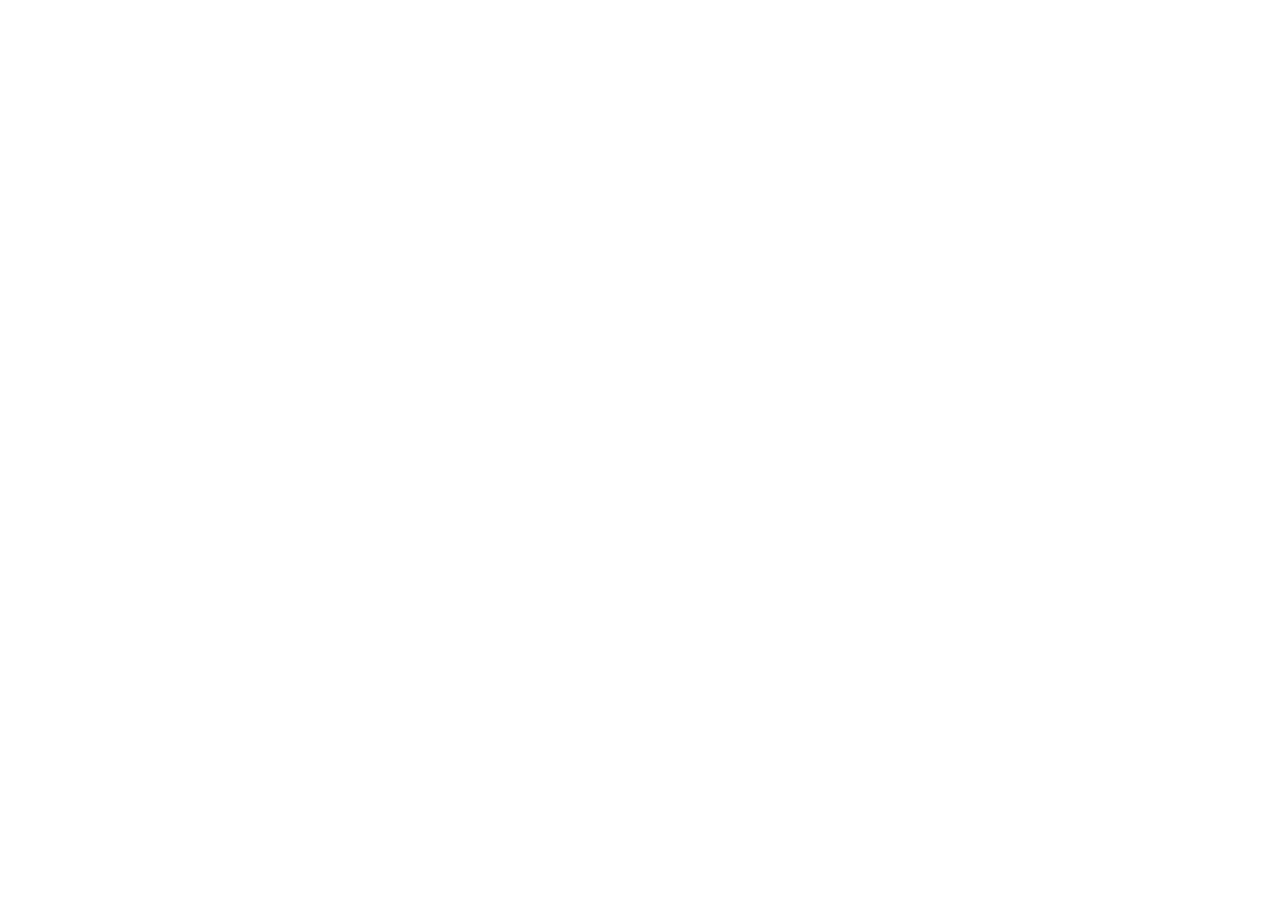
==== add-notice.html @ 12d4edbc "Add files via upload" ====
<!DOCTYPE html>
<html lang="en">
<head><meta charset="UTF-8"><meta name="viewport" content="width=device-width,initial-scale=1">
<title>Add Notice</title><link rel="stylesheet" href="assets/style.css"></head>
<body><div id="app"></div>
<script src="assets/app.js"></script>
<script>
requireAdmin(); renderShell("Add Notice");
document.getElementById("content").innerHTML = `
<div class="card">
<h2>Add New Notice</h2>
<form id="noticeForm">
<label>Notice Title</label><input id="title" required>
<label>Category</label><select id="category"><option>Academic</option><option>Exam</option><option>Event</option><option>General</option></select>
<label>Notice Date</label><input id="date" type="date" required>
<label>Description</label><textarea id="description" rows="6" required></textarea>
<button class="btn" type="submit">Publish Notice</button>
</form></div>`;
document.getElementById("noticeForm").addEventListener("submit",e=>{
 e.preventDefault();
 addNotice({
  title:title.value, category:category.value, date:date.value,
  description:description.value
 });
 alert("Notice published successfully.");
 location.href="manage-notices.html";
});
</script></body></html>
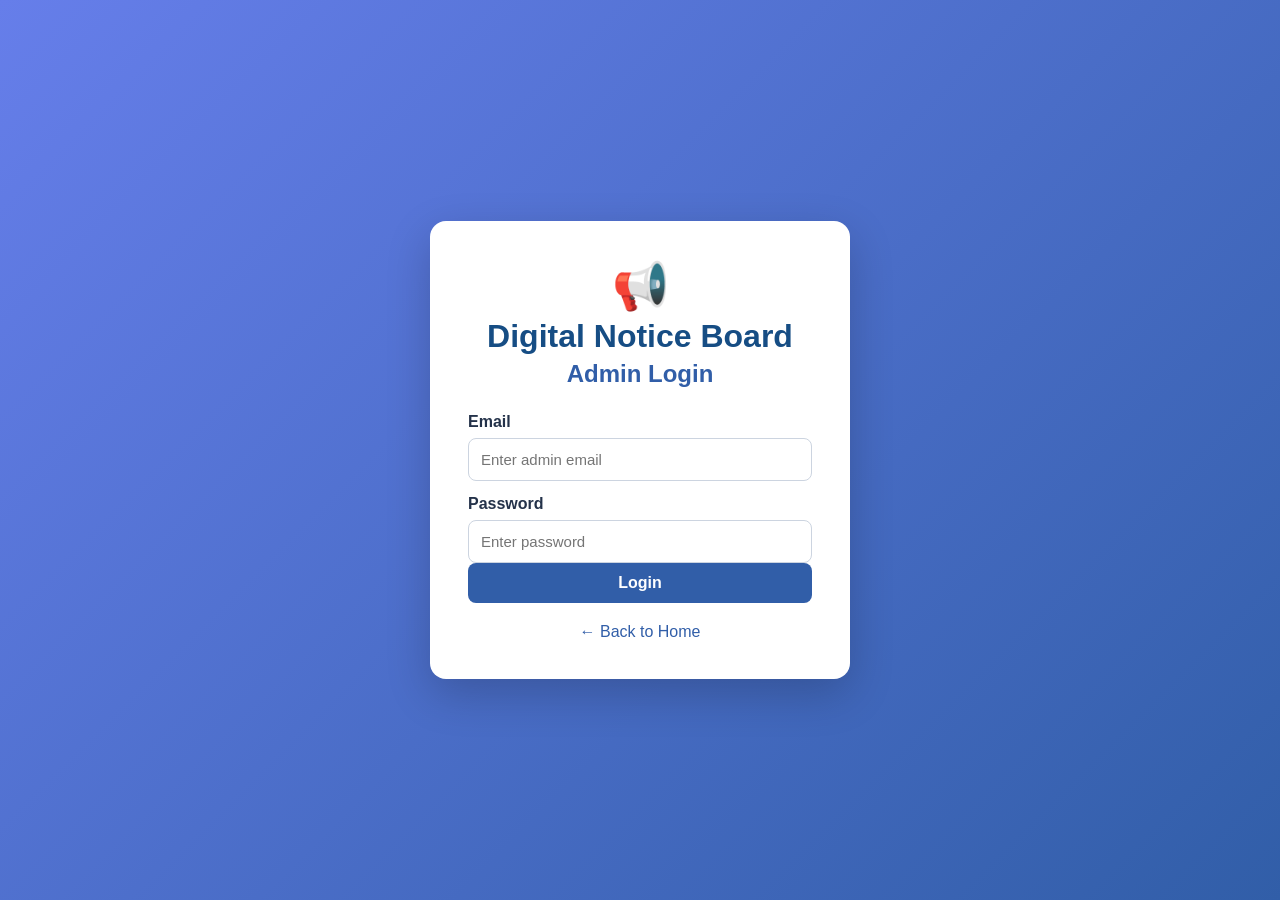
==== commit bf5e0160: "Update add-notice.html" ====
--- a/add-notice.html
+++ b/add-notice.html
@@ -1,28 +1,54 @@
 <!DOCTYPE html>
 <html lang="en">
-<head><meta charset="UTF-8"><meta name="viewport" content="width=device-width,initial-scale=1">
-<title>Add Notice</title><link rel="stylesheet" href="assets/style.css"></head>
-<body><div id="app"></div>
-<script src="assets/app.js"></script>
+<head>
+<meta charset="UTF-8">
+<meta name="viewport" content="width=device-width,initial-scale=1">
+<title>Add Notice</title>
+<link rel="stylesheet" href="style.css">
+</head>
+<body>
+<div id="app"></div>
+<script src="app.js"></script>
 <script>
-requireAdmin(); renderShell("Add Notice");
-document.getElementById("content").innerHTML = `
-<div class="card">
-<h2>Add New Notice</h2>
-<form id="noticeForm">
-<label>Notice Title</label><input id="title" required>
-<label>Category</label><select id="category"><option>Academic</option><option>Exam</option><option>Event</option><option>General</option></select>
-<label>Notice Date</label><input id="date" type="date" required>
-<label>Description</label><textarea id="description" rows="6" required></textarea>
-<button class="btn" type="submit">Publish Notice</button>
-</form></div>`;
-document.getElementById("noticeForm").addEventListener("submit",e=>{
- e.preventDefault();
- addNotice({
-  title:title.value, category:category.value, date:date.value,
-  description:description.value
- });
- alert("Notice published successfully.");
- location.href="manage-notices.html";
+requireAdmin(); 
+renderShell("Add Notice");
+
+const container = document.getElementById("content") || document.getElementById("app");
+if (container) {
+    container.innerHTML = `
+        <div class="card">
+            <h2>Add New Notice</h2>
+            <form id="noticeForm">
+                <label>Notice Title</label>
+                <input id="title" required>
+                <label>Category</label>
+                <select id="category">
+                    <option>Academic</option>
+                    <option>Exam</option>
+                    <option>Event</option>
+                    <option>General</option>
+                </select>
+                <label>Notice Date</label>
+                <input id="date" type="date" required>
+                <label>Description</label>
+                <textarea id="description" rows="6" required></textarea>
+                <button class="btn" type="submit">Publish Notice</button>
+            </form>
+        </div>
+    `;
+}
+
+document.getElementById("noticeForm").addEventListener("submit", e => {
+    e.preventDefault();
+    addNotice({
+        title: document.getElementById("title").value,
+        category: document.getElementById("category").value,
+        date: document.getElementById("date").value,
+        description: document.getElementById("description").value
+    });
+    alert("Notice published successfully.");
+    location.href = "manage-notices.html";
 });
-</script></body></html>+</script>
+</body>
+</html>
--- a/style.css
+++ b/style.css
@@ -0,0 +1,222 @@
+*{box-sizing:border-box}body{margin:0;font-family:Arial,sans-serif;background:#f4f7fb;color:#24324a}a{text-decoration:none}.btn{display:inline-block;background:#315ea8;color:white;border:0;border-radius:8px;padding:11px 17px;font-weight:700;cursor:pointer}.btn.small{padding:9px 14px}.btn.full{width:100%;font-size:16px}.btn.secondary{background:#667eea}.login-page{min-height:100vh;display:flex;align-items:center;justify-content:center;background:linear-gradient(135deg,#667eea,#315ea8);padding:20px}.login-card{background:#fff;width:420px;max-width:100%;padding:38px;border-radius:16px;box-shadow:0 15px 45px #0003}.logo{text-align:center;font-size:46px}.login-card h1{text-align:center;margin:5px 0;color:#164d84}.login-card h2{text-align:center;color:#315ea8;margin:0 0 25px}.login-card label{display:block;font-weight:700;margin:14px 0 7px}.login-card input,.login-card select,.login-card textarea{width:100%;padding:12px;border:1px solid #ccd4e0;border-radius:8px;font-size:15px}.back{display:block;text-align:center;margin-top:20px;color:#315ea8}.error{background:#ffe4e4;color:#a90000;padding:10px;border-radius:7px;margin-bottom:15px}.hidden{display:none}.public-header,.topbar{padding:17px 30px;background:#fff;border-bottom:1px solid #e1e7ef;display:flex;justify-content:space-between;align-items:center}.public-header b,.topbar b{font-size:21px;color:#174f86}.public-header span,.topbar span{margin-left:10px;color:#78869a}.public-main{max-width:1100px;margin:auto;padding:35px 20px}.hero{text-align:center;padding:35px}.hero h1{font-size:38px;margin:0 0 10px}.notice-grid{display:grid;grid-template-columns:repeat(auto-fit,minmax(280px,1fr));gap:20px}.notice-card,.card,.empty{background:white;border-radius:14px;padding:24px;box-shadow:0 5px 20px #26364d12}.notice-card h2{margin:10px 0}.notice-card p{line-height:1.6;color:#5d6878}.badge,.chips span{display:inline-block;background:#e8efff;color:#315ea8;padding:6px 10px;border-radius:20px;font-size:12px;font-weight:700}.layout{display:flex;min-height:calc(100vh - 70px)}aside{width:230px;background:#193f6b;padding:25px 15px}aside a{display:block;color:white;padding:12px 14px;border-radius:7px;margin-bottom:5px}aside a:hover{background:#315ea8}main{flex:1;padding:30px;max-width:1200px}.page-title{margin-bottom:22px}.page-title h1{margin:0}.welcome h2{margin-top:0}.stats{display:grid;grid-template-columns:repeat(3,1fr);gap:18px;margin:20px 0}.stat{background:#fff;border-radius:14px;padding:24px;text-align:center;box-shadow:0 5px 20px #26364d12}.stat b{display:block;font-size:32px;color:#315ea8}.stat span{color:#718096}.quick{margin-top:20px}.quick h2{margin-top:0}.page-head{display:flex;justify-content:space-between;align-items:center}.notice-row{display:flex;justify-content:space-between;gap:15px;border-bottom:1px solid #e4e8ef;padding:18px 0}.notice-row:last-child{border-bottom:0}.notice-row h3{margin:0 0 7px}.notice-row p{margin:5px 0;color:#657184}.danger{background:#d84c4c;color:#fff;border:0;border-radius:7px;padding:8px 12px;height:max-content;cursor:pointer}.chips{display:flex;gap:10px;flex-wrap:wrap;margin:20px 0}table{width:100%;border-collapse:collapse;margin-top:20px}th,td{text-align:left;padding:12px;border-bottom:1px solid #e1e6ee}.muted{color:#738095}.empty{text-align:center;margin-top:20px}@media(max-width:700px){.layout{display:block}aside{width:100%}aside a{display:inline-block}.stats{grid-template-columns:1fr}.topbar,.public-header{padding:14px;gap:10px}.public-header span,.topbar span{display:none}main{padding:18px}} /* Form Fix */
+.card form {
+    max-width: 700px;
+    margin: 0 auto;
+}
+
+.card form label {
+    display: block;
+    font-weight: 700;
+    margin: 15px 0 7px;
+}
+
+.card form input,
+.card form select,
+.card form textarea {
+    width: 100%;
+    display: block;
+    padding: 12px;
+    border: 1px solid #ccd4e0;
+    border-radius: 8px;
+    font-size: 15px;
+    font-family: Arial, sans-serif;
+}
+
+.card form textarea {
+    resize: vertical;
+    min-height: 120px;
+}
+
+.card form .btn {
+    margin-top: 18px;
+}
+/* Attractive User Registration Page */
+
+body:has(#registerForm),
+body:has(#registrationForm) {
+    background: linear-gradient(135deg, #eef5ff, #f8faff, #e8efff);
+    min-height: 100vh;
+}
+
+/* Registration card */
+body:has(#registerForm) .login-card,
+body:has(#registrationForm) .login-card {
+    width: 460px;
+    max-width: 95%;
+    padding: 35px;
+    background: #ffffff;
+    border-radius: 20px;
+    box-shadow: 0 15px 45px rgba(49, 94, 168, 0.16);
+}
+
+/* Heading */
+body:has(#registerForm) .login-card h1,
+body:has(#registrationForm) .login-card h1 {
+    color: #2457a6;
+    font-size: 29px;
+    margin-bottom: 8px;
+}
+
+/* Labels */
+body:has(#registerForm) .login-card label,
+body:has(#registrationForm) .login-card label {
+    color: #193f6b;
+    font-size: 15px;
+    margin: 17px 0 8px;
+}
+
+/* Input fields */
+body:has(#registerForm) .login-card input,
+body:has(#registrationForm) .login-card input {
+    width: 100%;
+    padding: 13px 15px;
+    border: 1px solid #d5e0f1;
+    border-radius: 10px;
+    background: #fbfdff;
+    font-size: 15px;
+    transition: 0.25s;
+}
+
+body:has(#registerForm) .login-card input:focus,
+body:has(#registrationForm) .login-card input:focus {
+    outline: none;
+    border-color: #4778e7;
+    box-shadow: 0 0 0 4px rgba(71, 120, 231, 0.12);
+    background: #ffffff;
+}
+
+/* Register button */
+body:has(#registerForm) .login-card .btn,
+body:has(#registrationForm) .login-card .btn {
+    width: 100%;
+    margin-top: 22px;
+    padding: 14px;
+    border: none;
+    border-radius: 10px;
+    background: linear-gradient(135deg, #3984e8, #7163f2);
+    color: white;
+    font-size: 16px;
+    font-weight: bold;
+    cursor: pointer;
+    transition: transform 0.2s, box-shadow 0.2s;
+}
+
+body:has(#registerForm) .login-card .btn:hover,
+body:has(#registrationForm) .login-card .btn:hover {
+    transform: translateY(-2px);
+    box-shadow: 0 8px 18px rgba(71, 100, 220, 0.25);
+}
+
+/* Login link */
+body:has(#registerForm) .login-card a,
+body:has(#registrationForm) .login-card a {
+    color: #6258e8;
+    font-weight: bold;
+}
+
+body:has(#registerForm) .login-card .back,
+body:has(#registrationForm) .login-card .back {
+    color: #64748b;
+    margin-top: 22px;
+}
+/* Attractive User Registration Page */
+
+body:has(#registerForm) {
+    min-height: 100vh;
+    background: linear-gradient(135deg, #eaf1ff, #f7f9ff, #e8edff);
+    padding: 25px 15px;
+}
+
+/* Registration card */
+body:has(#registerForm) #app > .card {
+    max-width: 460px !important;
+    margin: 35px auto !important;
+    padding: 38px !important;
+    background: #ffffff;
+    border-radius: 20px;
+    box-shadow: 0 15px 45px rgba(49, 94, 168, 0.15);
+    border: 1px solid #edf1fa;
+}
+
+/* Heading */
+body:has(#registerForm) #app > .card h2 {
+    text-align: center;
+    color: #2457a6;
+    font-size: 28px;
+    margin: 0 0 28px;
+}
+
+/* Form labels */
+body:has(#registerForm) #registerForm label {
+    display: block;
+    color: #193f6b;
+    font-size: 15px;
+    font-weight: 700;
+    margin: 16px 0 7px;
+}
+
+/* Input fields */
+body:has(#registerForm) #registerForm input {
+    display: block;
+    width: 100% !important;
+    box-sizing: border-box;
+    padding: 13px 14px !important;
+    margin: 0 0 15px !important;
+    background: #f8faff;
+    border: 1px solid #d5e0f1;
+    border-radius: 10px;
+    font-size: 15px;
+    transition: 0.25s;
+}
+
+body:has(#registerForm) #registerForm input:focus {
+    outline: none;
+    border-color: #4778e7;
+    background: #ffffff;
+    box-shadow: 0 0 0 4px rgba(71, 120, 231, 0.12);
+}
+
+/* Register button */
+body:has(#registerForm) #registerForm button {
+    width: 100%;
+    padding: 14px;
+    margin-top: 5px;
+    border: none;
+    border-radius: 10px;
+    background: linear-gradient(135deg, #3984e8, #7163f2);
+    color: white;
+    font-size: 16px;
+    font-weight: 700;
+    cursor: pointer;
+    transition: 0.2s;
+}
+
+body:has(#registerForm) #registerForm button:hover {
+    transform: translateY(-2px);
+    box-shadow: 0 8px 18px rgba(71, 100, 220, 0.25);
+}
+
+/* Login link */
+body:has(#registerForm) #app > .card > p:last-child {
+    text-align: center;
+    color: #64748b;
+    font-size: 14px;
+}
+
+body:has(#registerForm) #app > .card > p:last-child a {
+    color: #6258e8;
+    font-weight: 700;
+}
+
+body:has(#registerForm) #message {
+    font-size: 14px;
+    font-weight: 600;
+    margin-top: 15px;
+}
+
+@media (max-width: 500px) {
+    body:has(#registerForm) #app > .card {
+        padding: 25px !important;
+        margin: 15px auto !important;
+    }
+}
